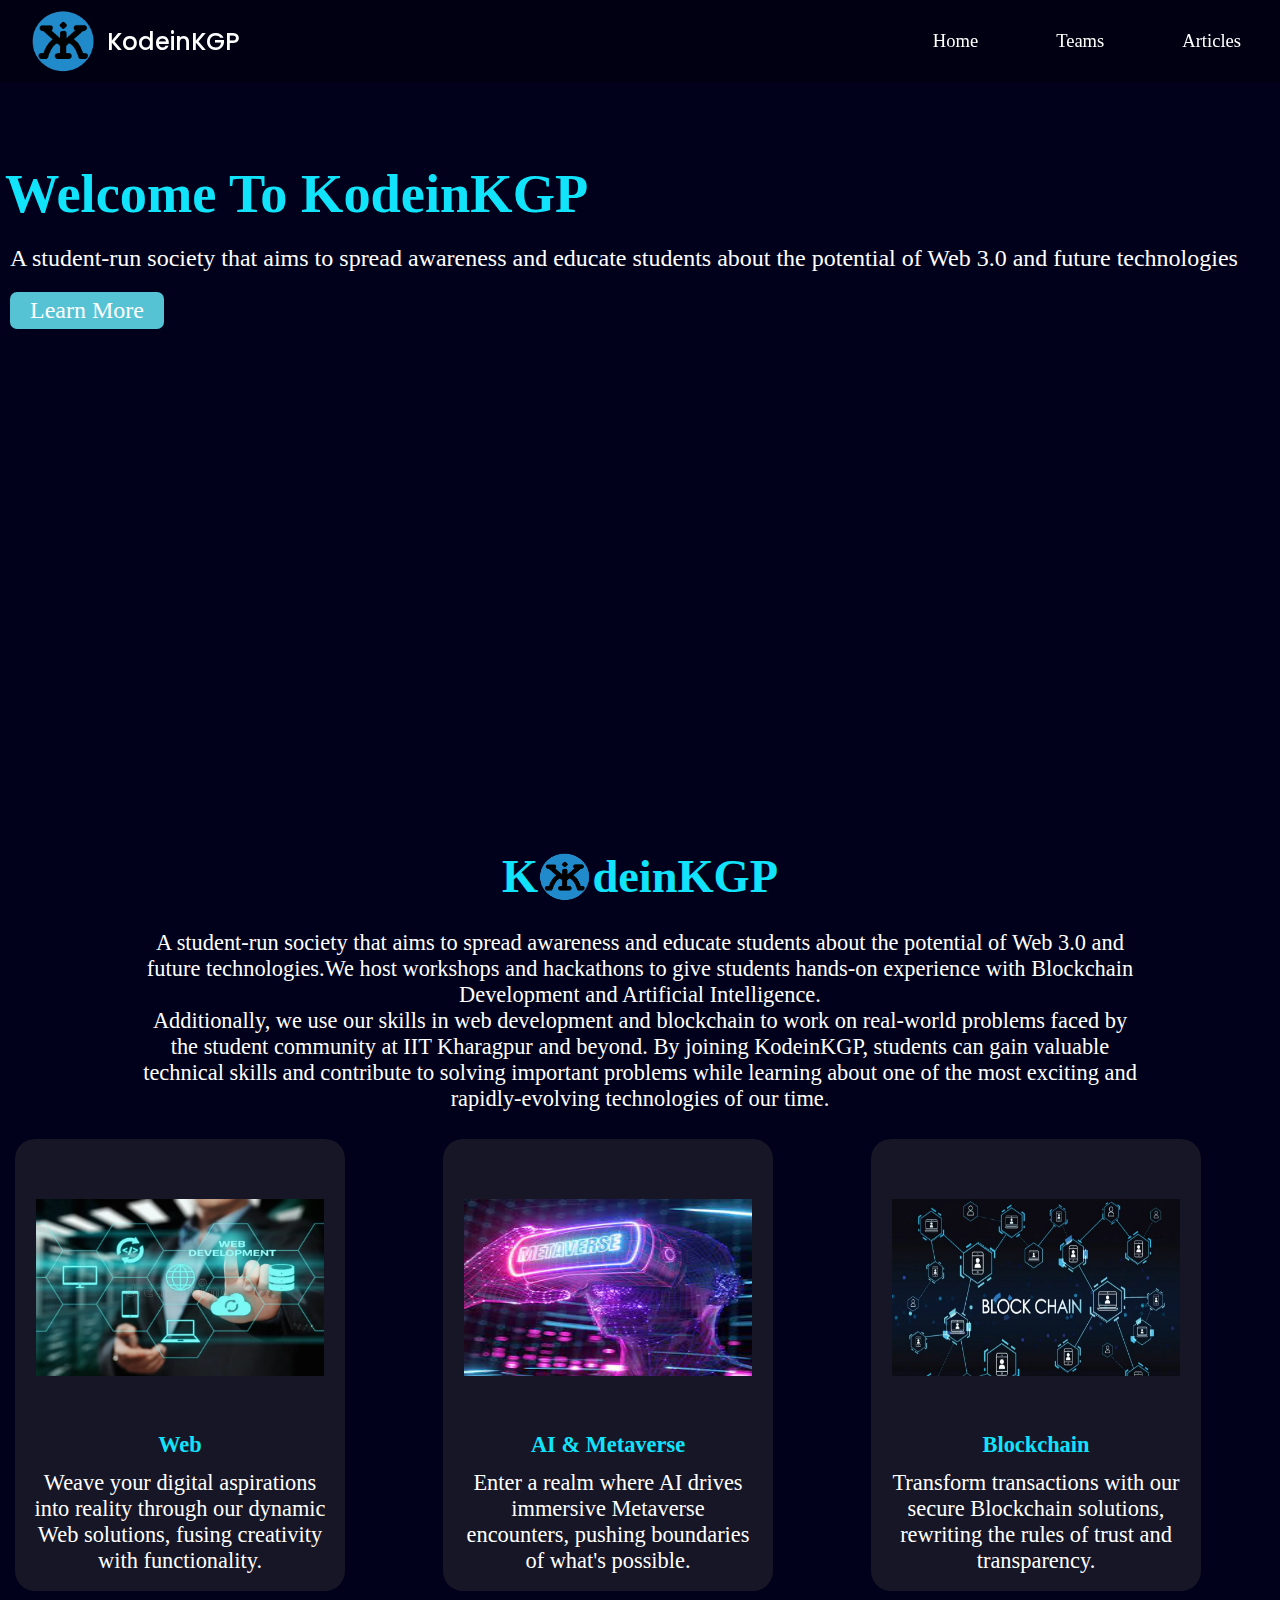
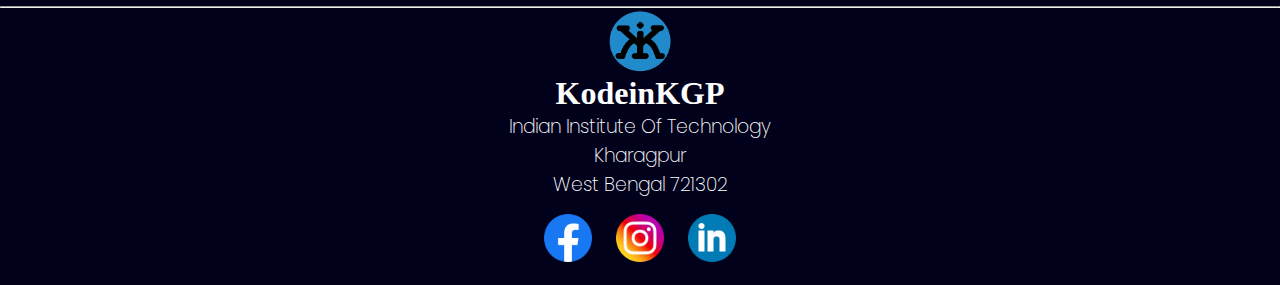
==== index.html @ 1e301f89 "index.html" ====
<!DOCTYPE html>
<html lang="en">

<head>
    <meta charset="UTF-8">
    <meta name="viewport" content="width=device-width, initial-scale=1.0">
    <link rel="preconnect" href="https://fonts.googleapis.com">
    <link rel="preconnect" href="https://fonts.gstatic.com" crossorigin>
    <link
        href="https://fonts.googleapis.com/css2?family=Poppins:ital,wght@0,100;0,200;0,300;0,400;0,500;0,600;0,700;0,800;0,900;1,100;1,200;1,300;1,400;1,500;1,600;1,700;1,800;1,900&display=swap"
        rel="stylesheet">
        <link rel="stylesheet" href="https://cdnjs.cloudflare.com/ajax/libs/font-awesome/4.7.0/css/font-awesome.min.css">
    <link rel="stylesheet" href="css/style.css">
    <link rel="shortcut icon" href="img/logo.png" type="image/x-icon">
    <title>KodeinKGP</title>
</head>

<body>
    <header>
        <nav id="navbar">
            <div id="logo">
                <img src="img/logo.png" alt="KodeinKGP">
                <span>KodeinKGP</span>
            </div>
            <div id="link">
            <ul>
                <li class="item"><a href="index.html">Home</a></li>
                <li class="item"><a href="team.html">Teams</a></li>
                <li class="item"><a href="article.html">Articles</a></li>
            </ul>
        </div>
        <a href="javascript:void(0);" class="icon" onclick="hamberger()">
            <i class="fa fa-bars"></i>
        </a>
        
        </nav>
    </header>
    <div id="home">
        <div id="home_content1">
            <h1 class="primary_heading">Welcome To KodeinKGP</h1>
            <p>A student-run society that aims to spread awareness and educate students about the potential of Web 3.0
                and future technologies</p>
            <a href="#home_content2">Learn More</a>
        </div>
        <div id="home_content2">
            <div class="container">
                <div class="heading">
                    <h1 class="primary_heading text_center">K</h1><span><img src="img/logo.png" alt="o"></span>
                    <h1 class="primary_heading text_center">deinKGP</h1>
                </div>
                <p class="text_center">A student-run society that aims to spread awareness and educate students about
                    the potential of Web 3.0 and future technologies.We host workshops and hackathons to give students
                    hands-on experience with Blockchain Development and Artificial Intelligence.<br>
                    Additionally, we use our skills in web development and blockchain to work on real-world problems
                    faced by the student community at IIT Kharagpur and beyond. By joining KodeinKGP, students can gain
                    valuable technical skills and contribute to solving important problems while learning about one of
                    the most exciting and rapidly-evolving technologies of our time.</p>
            </div>
            <div class="container2">
                <div class="box">
                    <img src="/img/webd.webp" alt="">
                    <h2 class="sec_heading text_center">Web</h2>
                    <p class="text_center">Weave your digital aspirations into reality through our dynamic Web solutions, fusing creativity with functionality.</p>
                </div>
                <div class="box">
                    <img src="img/metaverse.jpeg" alt="">
                    <h2 class="sec_heading text_center">AI & Metaverse</h2>
                    <p class="text_center">Enter a realm where AI drives immersive Metaverse encounters, pushing boundaries of what's possible.</p>
                </div>
                <div class="box">
                    <img src="img/blockchain.webp" alt="">
                    <h2 class="sec_heading text_center">Blockchain</h2>
                    <p class="text_center">Transform transactions with our secure Blockchain solutions, rewriting the rules of trust and transparency.</p>
                </div>
            </div>
        </div>
    </div>
    <hr>
    <footer>
            <img src="img/logo.png" alt="">
            <h1>KodeinKGP</h1>
            <span>Indian Institute Of Technology</span>
            <span>Kharagpur</span>
            <span>West Bengal 721302</span>
            <div class="icons">
            <span><a href="https://www.facebook.com/kodeinkgp?mibextid=ZbWKwL" target="_blank"><img src="img/facebook.webp" alt=""></a></span>
            <span><a href="https://www.instagram.com/kodeinkgp_iitkgp/?igsh=cmhyMXM3YTA5YzZm" target="_blank"><img src="img/insta.webp" alt=""></a></span>
            <span><a href="https://www.linkedin.com/company/kodeinkgp/" target="_blank"><img src="img/linkedin.webp" alt=""></a></span>
            </div>
        </div>
    </footer>
    <script>
    function hamberger() {
        var x = document.getElementById("link");
        if (x.style.display === "flex") 
          x.style.display = "none";
        else 
          x.style.display = "flex";  
      }
      </script>
</body>

</html>
---- css/style.css ----
* {
    margin: 0;
    padding: 0;
    /* box-sizing: border-box; */
    color: white;
    font-family: 'Bree Serif', serif;
}

html {
    scroll-behavior: smooth;
}

body {
    background-color: #01011b;
}

header {
    position: sticky;
    width: 100%;
    height: 10%;
    top: 0;
    left: 0;
    z-index: 2;
}

/* utiities */
.text_center {
    text-align: center;
}

.primary_heading {
    font-size: 3.4rem;
    color: #11e3fb;
}

.sec_heading {
    color: #11e3fb;
    font-size: 1.4rem;
}

p {
    font-size: 1.5rem;
}

/* Navbar */
#navbar {
    display: flex;
    align-items: center;
    top: 0;
}

#navbar::before {
    content: "";
    background-color: black;
    position: absolute;
    top: 0;
    left: 0;
    width: 100%;
    height: 100%;
    z-index: -1;
    opacity: 0.3;
}

#link {
    display: block;
    float: right;
    width: 100%;
}

/* navbar logo */
#logo {
    margin: 4px 30px;
    display: flex;
    justify-content: center;
    align-items: center;
}

#logo img {
    height: 67px;
    width: 67px;
}

#navbar span {
    font-family: "Poppins", sans-serif;
    font-weight: 500;
    color: white;
    font-size: 1.5rem;
    cursor: pointer;
    margin-left: 10px;
}

/* navbar list */
#navbar ul {
    display: flex;
    font-family: "Poppins", sans-serif;
    width: 100%;
    justify-content: flex-end;
}

#navbar ul li {
    list-style: none;
    font-size: 1.16rem;
    margin: 20px;
}

#navbar ul li a {
    text-decoration: none;
    display: block;
    color: white;
    padding: 10px 19px;
    border-radius: 20px;
}

#navbar ul li a:hover {
    background-color: #56c3d5;
    color: black;
}

.icon {
    display: none;
}

@media only screen and (max-width:672px) {
    #link {
        display: none;

    }

    #navbar ul{
        flex-direction: column;
    }

    .icon {
        position: absolute;
        display: block;
        width: 10%;
        height: 30%;
        right: 0;
        top: auto;
    }

    .container2{
        flex-direction: column;
    }

    .container2 .box{
        width: 85vw;
    }

}

/* home */
/* home upper content */
#home_content1 {
    height: 66vh;
    margin: 9vh 5px;
}

#home_content1 p {
    margin: 20px 5px;
}

#home_content1 a {
    text-decoration: none;
    background-color: #56c3d5;
    display: block;
    color: white;
    margin: 10px 5px;
    border-radius: 7px;
    font-size: 1.5rem;
    padding: 5px 5px;
    width: 9rem;
    text-align: center;
}

#home_content1 a:hover {
    background-color: #01011b;
}

/* hone lower content */
#home_content2 h1 {
    font-size: 2.9rem;
}

#home_content2 span img {
    width: 3.4rem;
    height: 3.24rem;
    margin-top: 0.3rem;
}

.heading {
    display: flex;
    justify-content: center;
    align-items: center;
}

#home_content2 p {
    font-size: 1.4rem;
    padding: 5px;
    margin: 7px 5px;
}

.container {
    display: block;
    margin: auto;
    width: 80vw;
}

.container2 {
    display: flex;
    width: 95vw;
    flex-wrap: wrap;
    justify-content: space-between;
}

.box {
    display: flex;
    flex-direction: column;
    justify-content: center;
    align-items: center;
    background-color: rgba(54, 54, 54, .4);
    width: 25vw;
    margin: 15px;
    padding: 5px;
    z-index: 1;
    border-radius: 20px;
}

.box img {
    width: 90%;
    height: 40%;
    display: block;
    margin: auto;
}

.box:hover {
    box-shadow: 0 2px 10px #3dc4d4;
    transform: translateY(-11px);
}

/* teams */
#EH, #founder,#advisor,#our_team,#tech_team,#ai_team,#block_team,#event_team,#media_team{
    display: flex;
    flex-wrap: wrap;
    justify-content: space-evenly;
    margin: 20px;
}

#at,#bt,#et,#mt{
    display: none;
}



#founder{
    flex-direction: column;
    align-items: center;
    justify-content: center;
}

.member{
    display: flex;
    flex-direction: column;
    justify-content: center;
    align-items: center;
    border: 3px solid rgba(186,246,253,0.8);
    margin: 15px;
    padding: 5px;
    border-radius: 20px;
    width: 300px;
    position: relative;
}


.member:hover{
    box-shadow: 0 2px 10px #3dc4d4;
    transform: translateY(-5px);
}

.member h3{
    color: #11e3fb;
}

.member div{
    margin: 6px;
}

.member h2{
    color: white;
}

.social_media{
    display: flex;
}

.social_media span{
    margin: 0 10px;
}

.social_media span a img{
    width: 23px;
    height: 23px;
    cursor: pointer;
}

#our_team{
    display: flex;
    justify-content: space-evenly;
    flex-wrap: wrap;
}

#our_team button{
    background-color: #393940;
    border: 2px solid #11e3fb;
    border-radius: 15px;
    cursor: pointer;
    margin: 11px 4px;
    padding: 11px;
    font-size: 1.4rem;
}

#our_team button:hover{
    background-color: #01011b;
}

#our_team button:nth-child(1){
    background-color: #11e3fb;
    color: black;
}

/* articles */
#container3{
    display: flex;
}

#badge{
    width: 321px;
}
.card1{
    border: 2px solid #11e3fb;
    border-radius: 15px;
    margin: 5px;
    height: 420px;
    background-color: rgba(54, 54, 54, .4);
    overflow: hidden;
}

.content, .heading,.info{
    margin: 10px;
    padding: 8px;
}

.card1 a{
    text-decoration: none;
}

.card1 a img{
    width: 95%;
    height: 40%;
    margin: 5px;
    padding: 5px;
}

#small{
    display: flex;
    flex-direction: column;
    margin-left: 3rem;
    overflow-y: scroll;
    max-height: 480px;
}

/* Hide scrollbar for Chrome, Safari and Opera */
#small::-webkit-scrollbar {
    display: none;
}

/* Hide scrollbar for IE, Edge and Firefox */
#small {
  -ms-overflow-style: none;  /* IE and Edge */
  scrollbar-width: none;  /* Firefox */
}

.card2{
    border: 2px solid #11e3fb;
    display: flex;
    align-items: center;
    background-color: rgba(54, 54, 54, .4);
    border-radius: 15px;
    margin: 20px;
}

.card2 a{
    display: flex;
    justify-content: center;
    text-decoration: none;
}

.card2 img{
    width: 200px;
    border-radius: 15px 0 0 15px;
    height: 135px;
}

.details{
    margin: auto 10px;
}

.card1:hover , .card2:hover{
    box-shadow: 0 2px 10px #3dc4d4;
}

.new{
    position: absolute;
    overflow: hidden;
    height: 200px;
}

.ribbon{
    position: relative;
    background-color: green;
    transform: rotate(-45deg);
    display: flex !important;
    align-items: center;
    justify-content: center;
    width: 123px;
    height: 27px;
    left: -34px;
    top: 14px;
}

@media only screen and (max-width:810px) {
    #container3{
        flex-direction: column;
    }
    #container3 div{
        display: block;
        margin: 7px auto;
    }
    #small{
        width: 320px;
        overflow-y: none;
        max-height: fit-content;
    }
    .card2{
        border: 2px solid #11e3fb;
        display: block;
    border-radius: 15px;
    height: 420px;
    background-color: rgba(54, 54, 54, .4);
    overflow: hidden;
    padding: 5px;

    }
.card2 .details h3{
    margin:22px auto;
}

    .card2 a{
        display: inline;
    }
    .details{
        display: block;
    }

    .card2 a img{
        width: 95%;
        height: 40%;
        margin: 5px;
        padding: 5px;
    }
}

/* footer */
footer {
    display: flex;
    flex-direction: column;
    align-items: center;
    justify-content: center;
}

footer img {
    height: 67px;
    width: 67px;
}

footer span {
    font-family: "Poppins", sans-serif;
    font-weight: 200;
    color: white;
    font-size: 1.18rem;
    cursor: pointer;
}

.icons span a img {
    width: 3rem;
    height: 3rem;
    margin: 15px 10px;
}
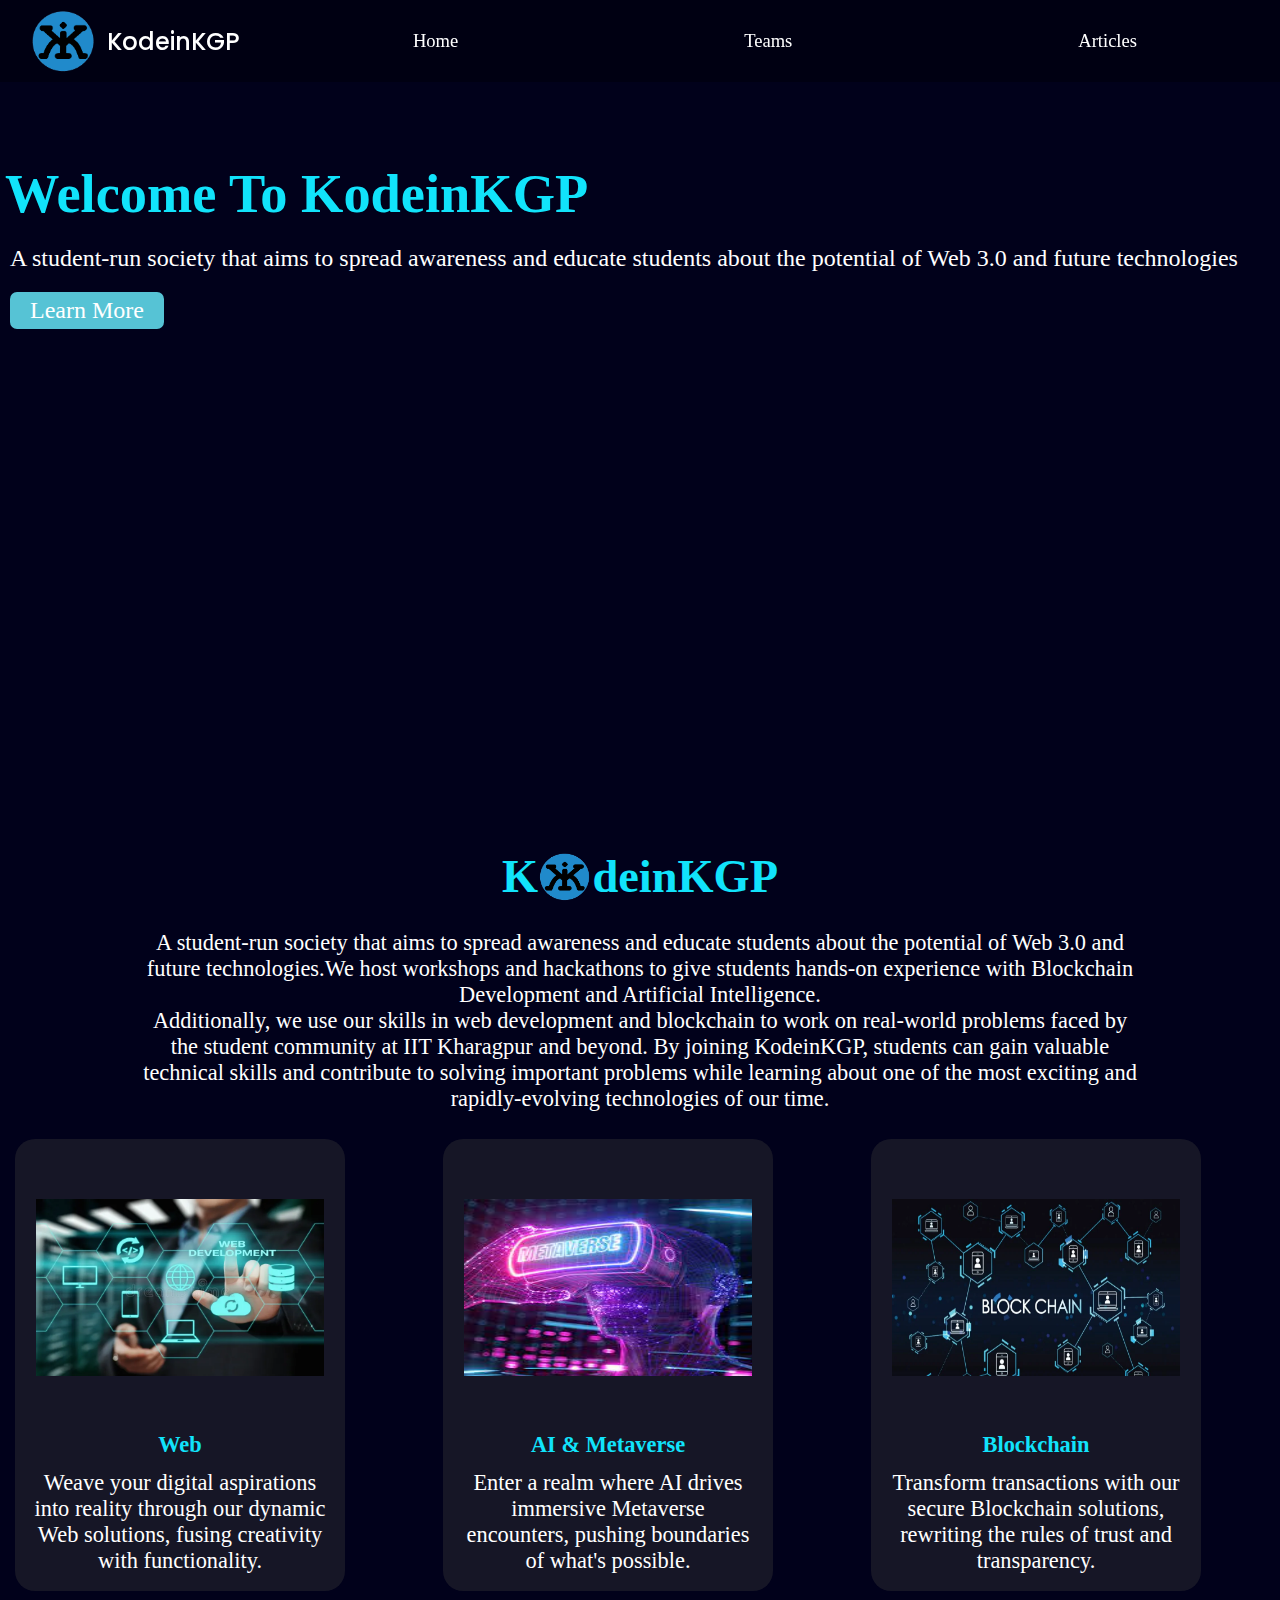
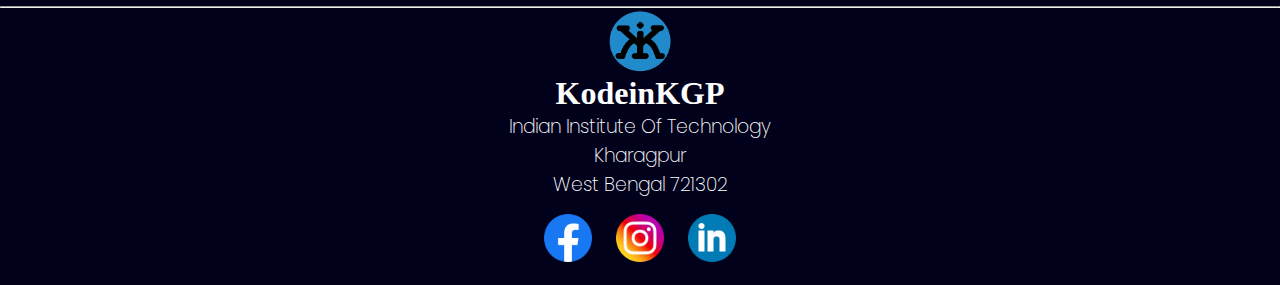
==== commit f63d3c30: "index.html" ====
--- a/index.html
+++ b/index.html
@@ -24,9 +24,9 @@
             </div>
             <div id="link">
             <ul>
-                <li class="item"><a href="index.html">Home</a></li>
-                <li class="item"><a href="team.html">Teams</a></li>
-                <li class="item"><a href="article.html">Articles</a></li>
+                <li class="item"><a href="index">Home</a></li>
+                <li class="item"><a href="team">Teams</a></li>
+                <li class="item"><a href="article">Articles</a></li>
             </ul>
         </div>
         <a href="javascript:void(0);" class="icon" onclick="hamberger()">
@@ -58,7 +58,7 @@
             </div>
             <div class="container2">
                 <div class="box">
-                    <img src="/img/webd.webp" alt="">
+                    <img src="img/webd.webp" alt="">
                     <h2 class="sec_heading text_center">Web</h2>
                     <p class="text_center">Weave your digital aspirations into reality through our dynamic Web solutions, fusing creativity with functionality.</p>
                 </div>
@@ -90,12 +90,19 @@
         </div>
     </footer>
     <script>
+        
     function hamberger() {
         var x = document.getElementById("link");
-        if (x.style.display === "flex") 
+        var home=document.getElementById("home");
+        if (x.style.display === "flex") {
+            home.style.opacity=1;
           x.style.display = "none";
-        else 
-          x.style.display = "flex";  
+        }
+        else {
+        home.style.opacity=0.2;
+          x.style.display = "flex"; 
+        }
+        
       }
       </script>
 </body>
--- a/css/style.css
+++ b/css/style.css
@@ -100,7 +100,7 @@
 #navbar ul li {
     list-style: none;
     font-size: 1.16rem;
-    margin: 20px;
+    margin: 20px auto;
 }
 
 #navbar ul li a {
@@ -128,6 +128,8 @@
 
     #navbar ul{
         flex-direction: column;
+         position: absolute;
+        right: 0px;
     }
 
     .icon {
@@ -243,7 +245,6 @@
     display: flex;
     flex-wrap: wrap;
     justify-content: space-evenly;
-    margin: 20px;
 }
 
 #at,#bt,#et,#mt{
@@ -341,6 +342,7 @@
     border-radius: 15px;
     margin: 5px;
     height: 420px;
+    width: 331px;
     background-color: rgba(54, 54, 54, .4);
     overflow: hidden;
 }
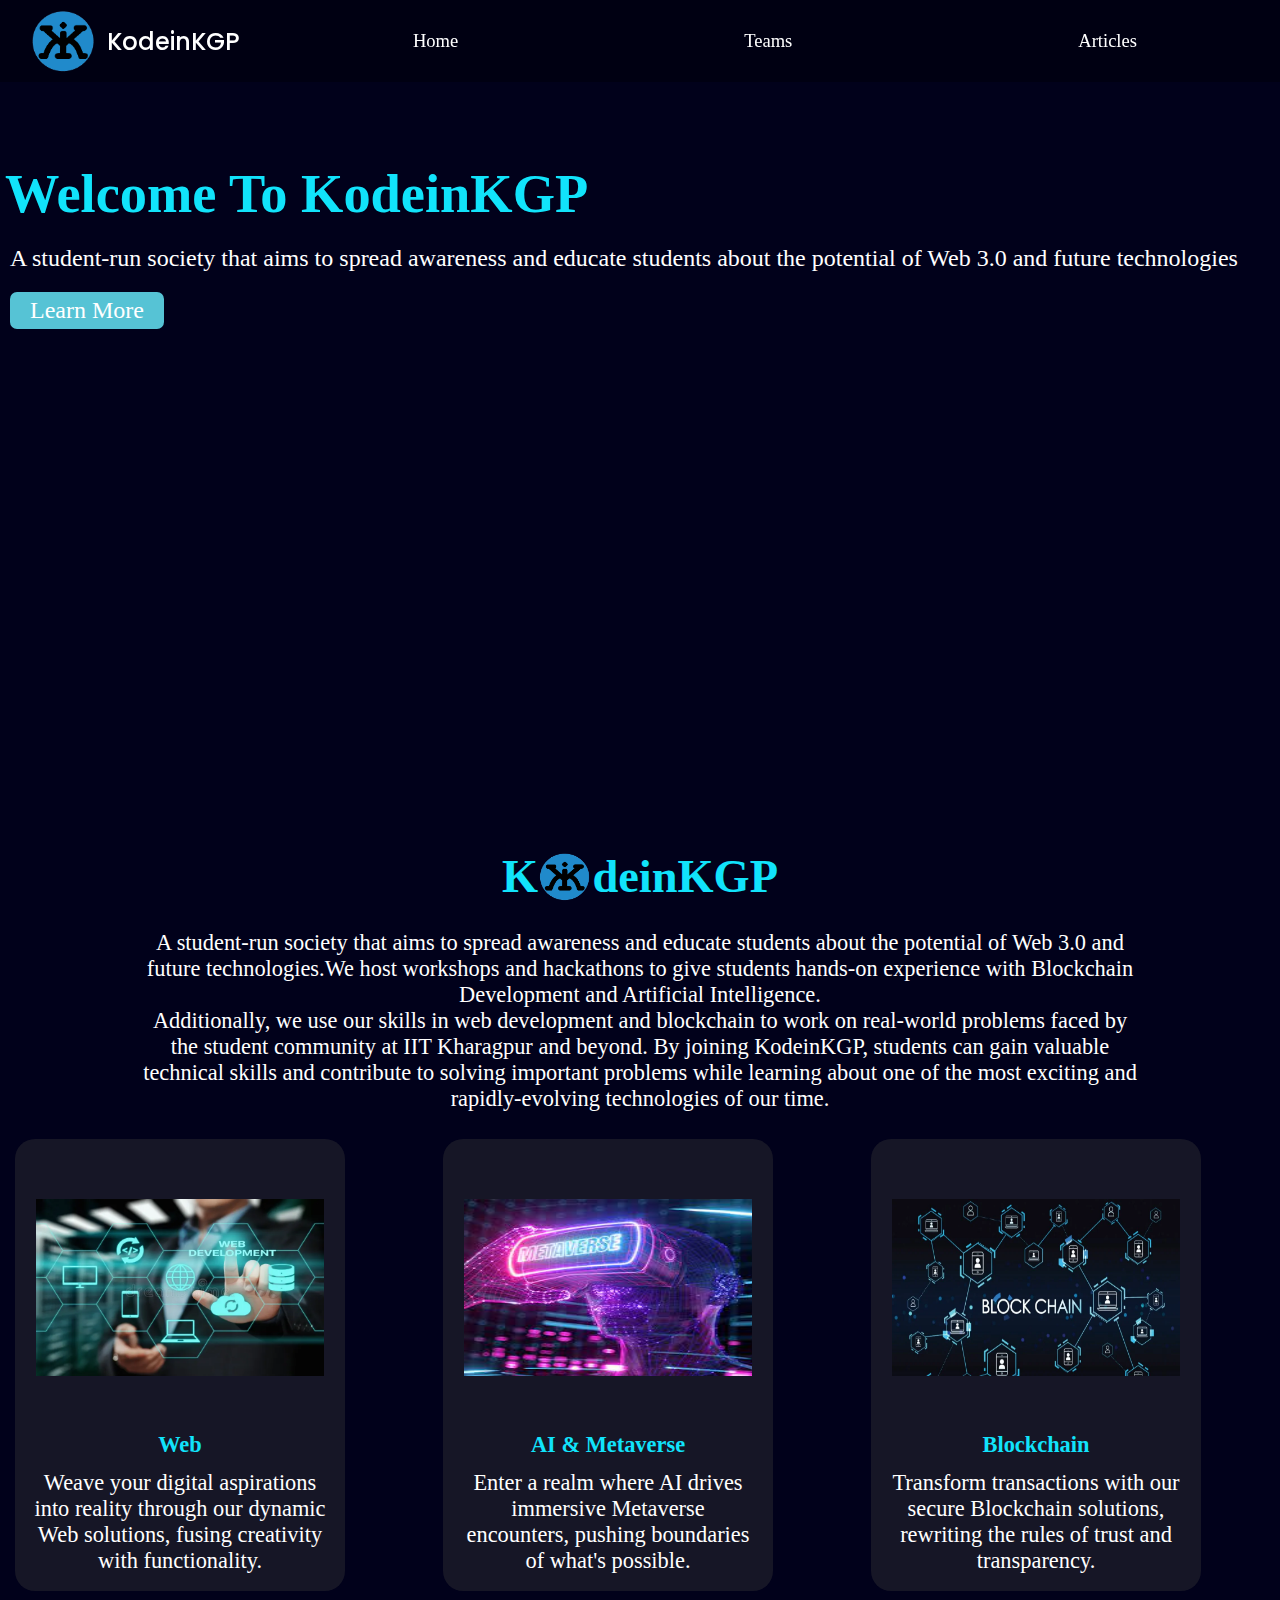
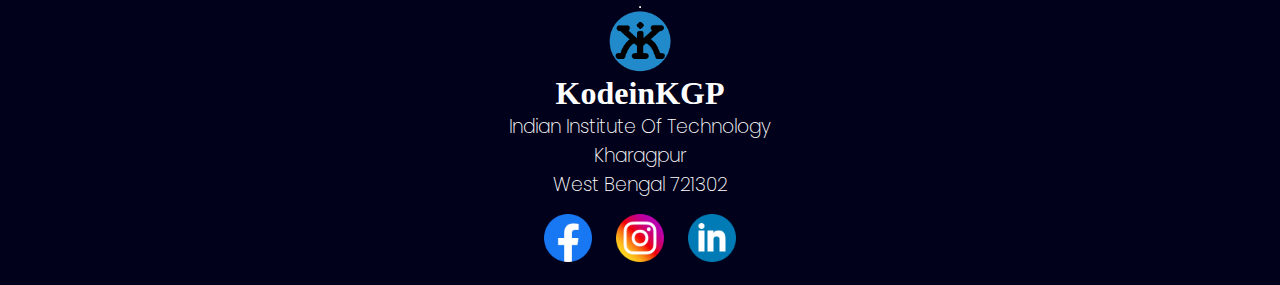
==== commit 2480f1e4: "index.html" ====
--- a/index.html
+++ b/index.html
@@ -75,8 +75,8 @@
             </div>
         </div>
     </div>
-    <hr>
     <footer>
+        <hr>
             <img src="img/logo.png" alt="">
             <h1>KodeinKGP</h1>
             <span>Indian Institute Of Technology</span>
@@ -93,14 +93,15 @@
         
     function hamberger() {
         var x = document.getElementById("link");
-        var home=document.getElementById("home");
         if (x.style.display === "flex") {
-            home.style.opacity=1;
+            document.getElementById("home").style.opacity=1;
           x.style.display = "none";
+            document.querySelector('footer').style.opacity=1;
         }
         else {
-        home.style.opacity=0.2;
+        document.getElementById("home").style.opacity=0.2;
           x.style.display = "flex"; 
+            document.querySelector('footer').style.opacity=0.2;
         }
         
       }
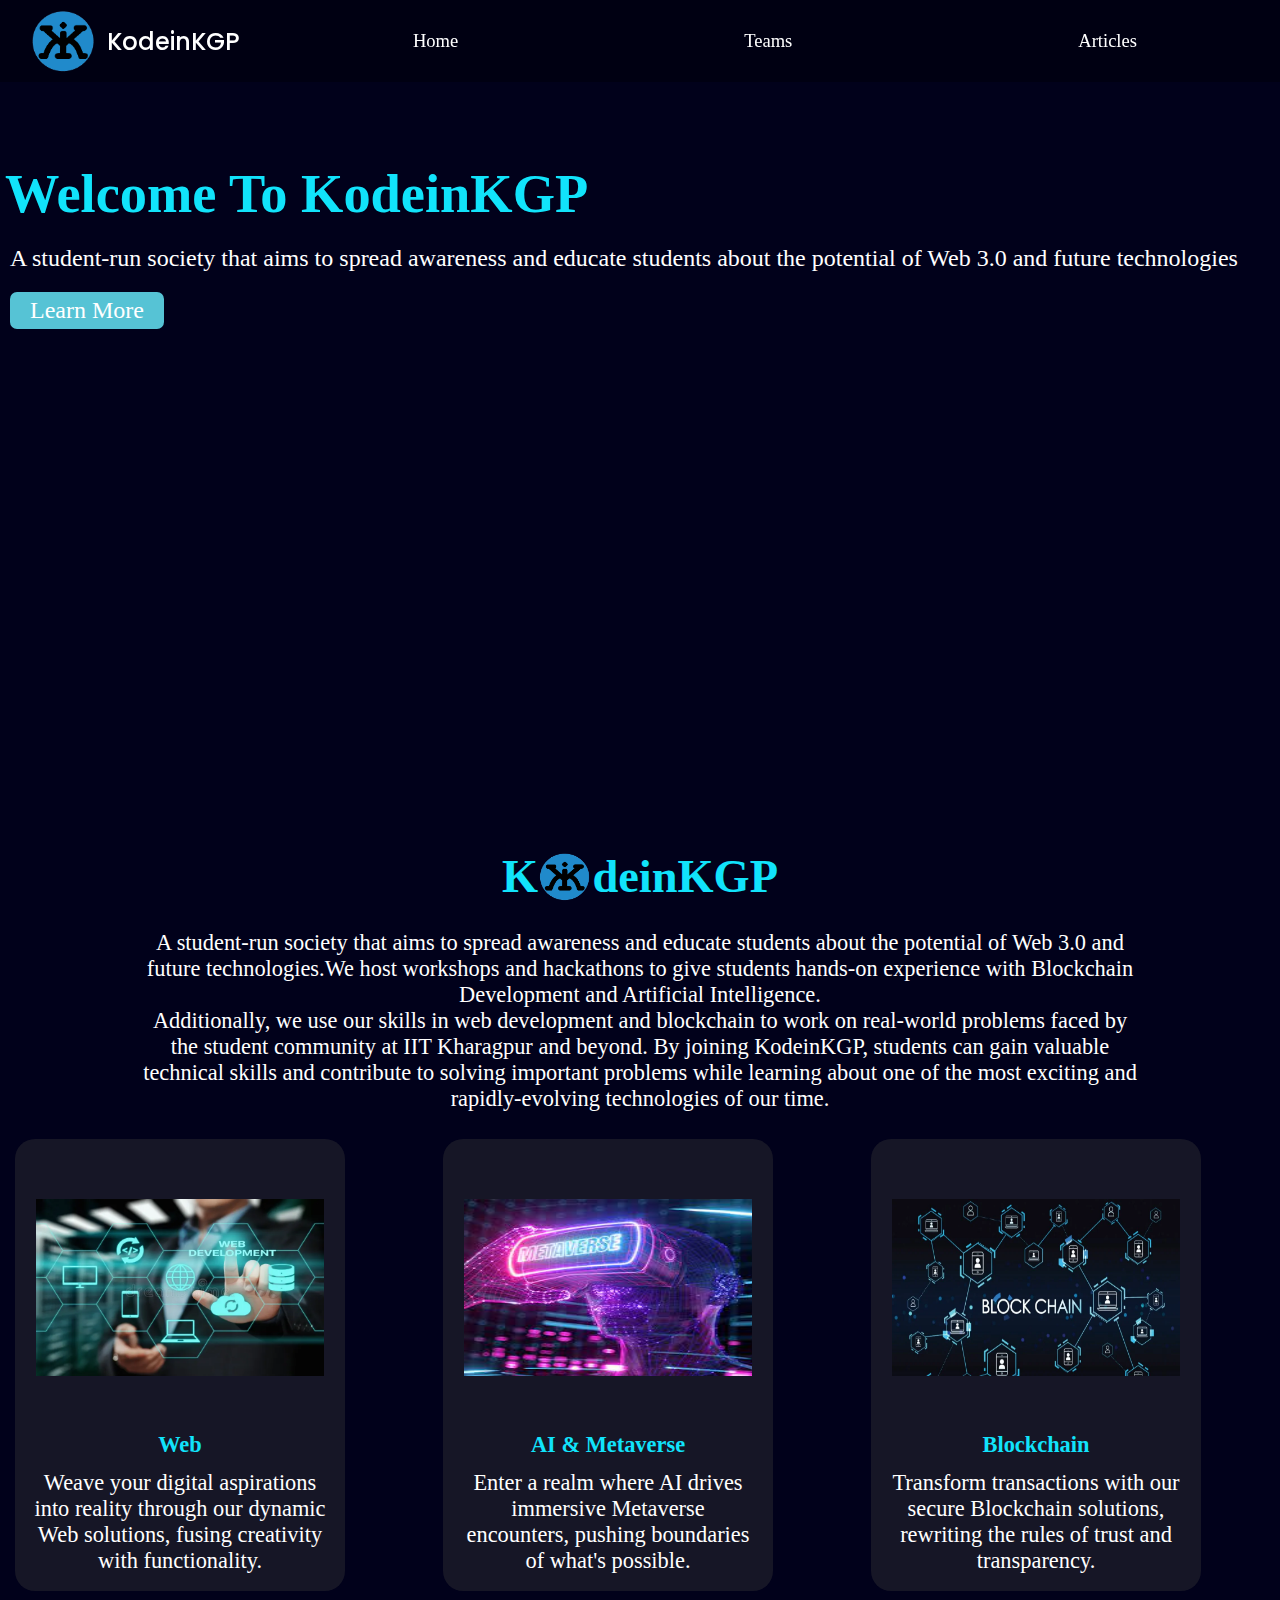
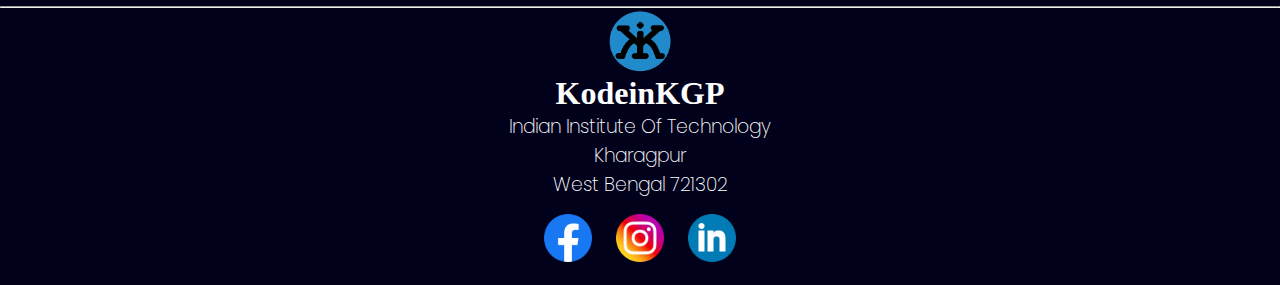
==== commit 4860e5bd: "index.html" ====
--- a/index.html
+++ b/index.html
@@ -75,8 +75,8 @@
             </div>
         </div>
     </div>
+    <hr>
     <footer>
-        <hr>
             <img src="img/logo.png" alt="">
             <h1>KodeinKGP</h1>
             <span>Indian Institute Of Technology</span>
